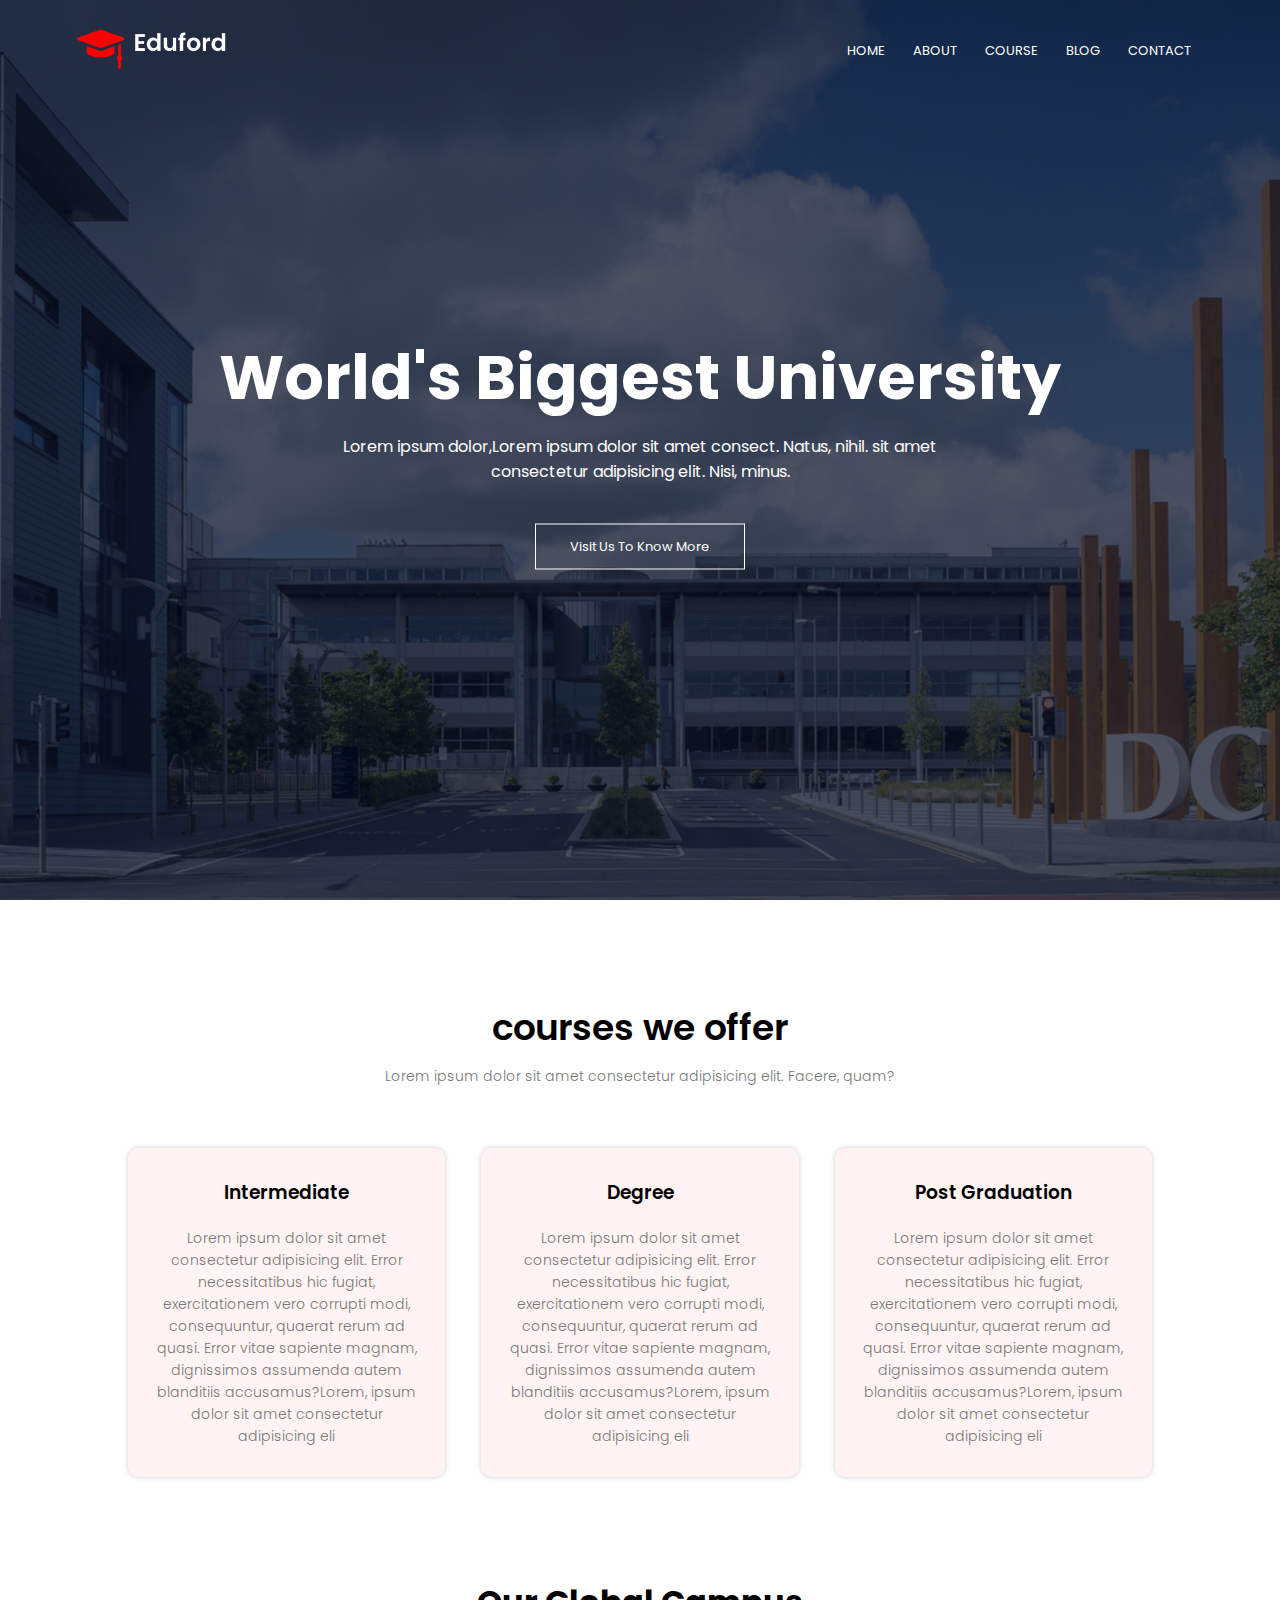
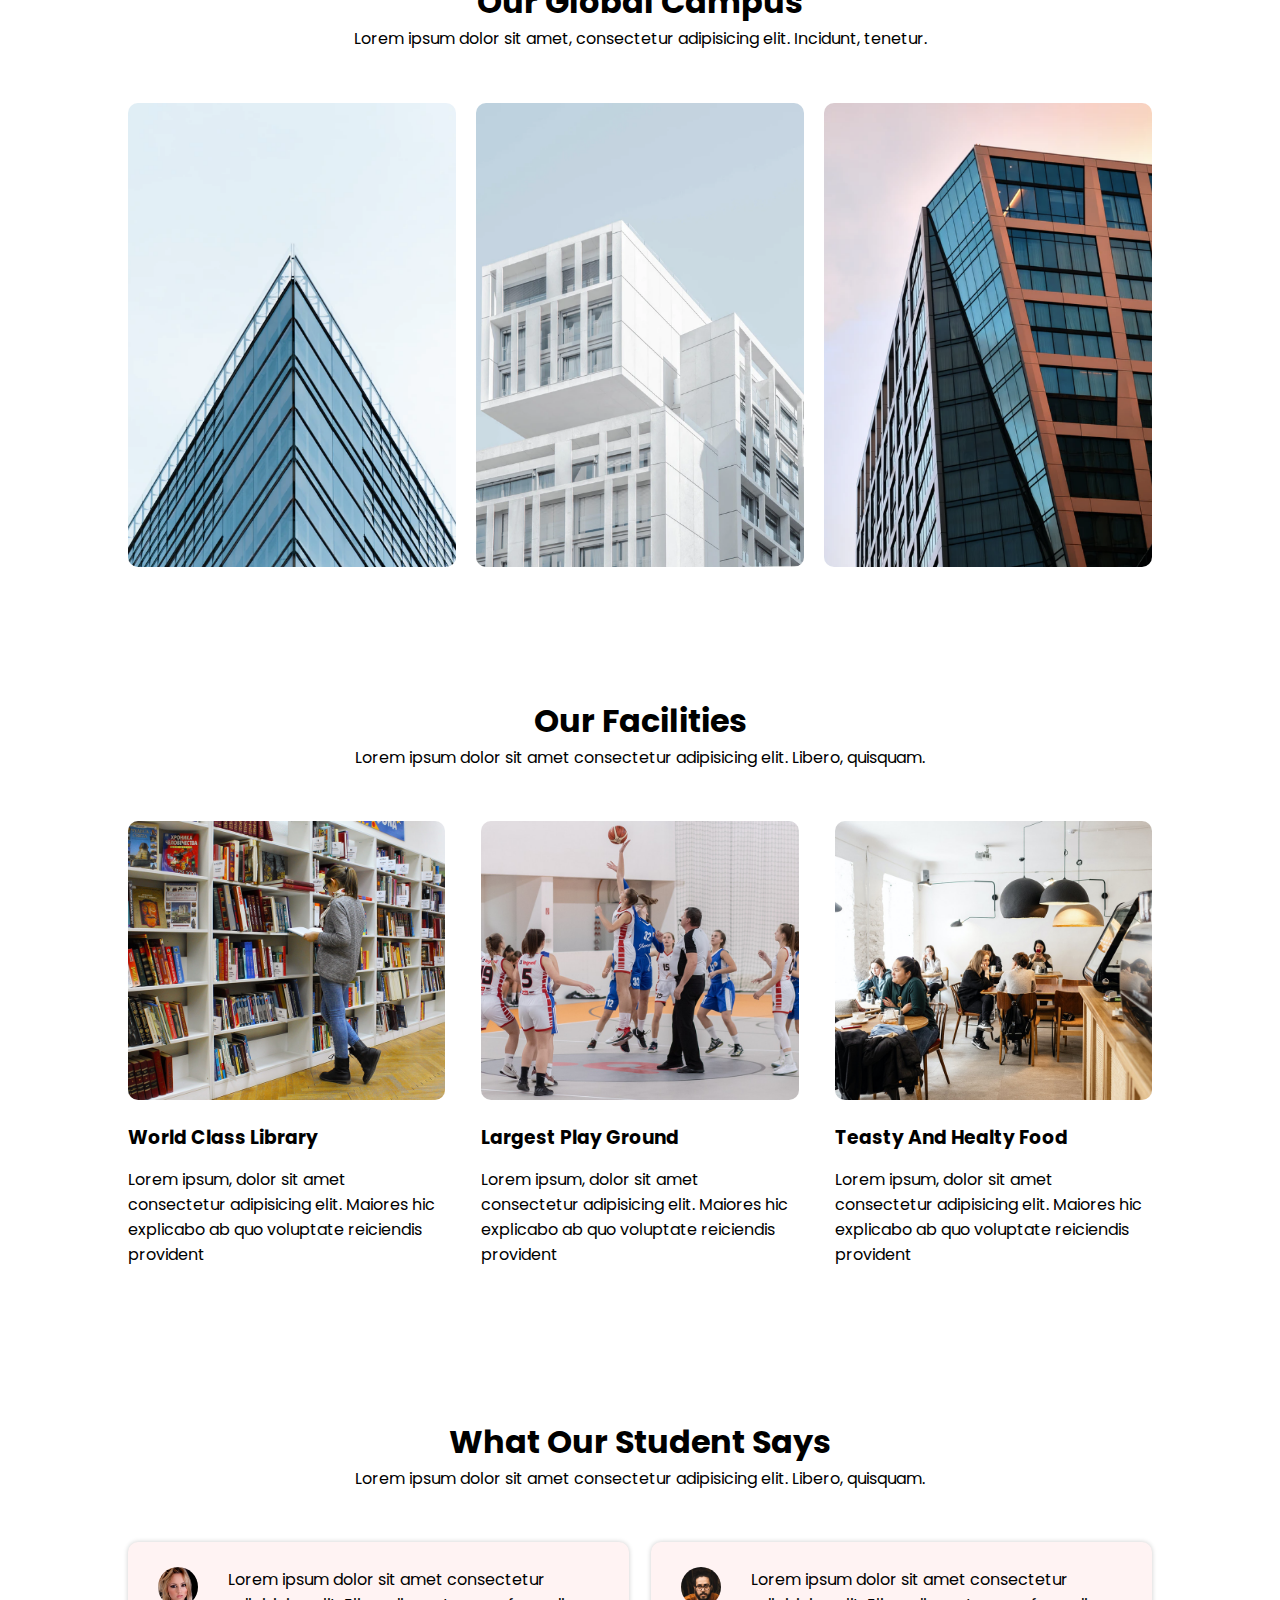
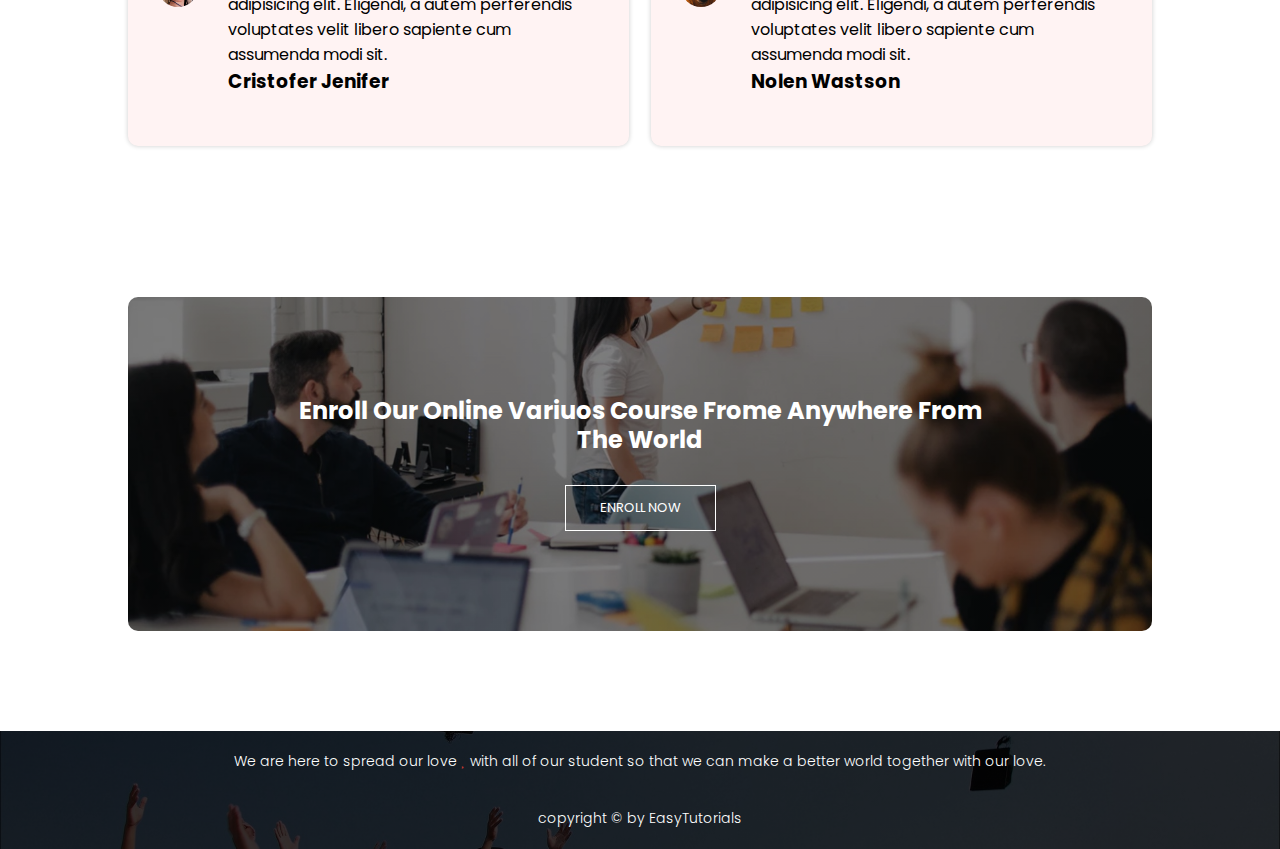
==== html/index.html @ fb4c7c31 "all done" ====
<!DOCTYPE html>
<html lang="en">

<head>
    <meta charset="UTF-8">
    <meta http-equiv="X-UA-Compatible" content="IE=edge">
    <meta name="viewport" content="width=device-width, initial-scale=1.0">
    <title>Document</title>
    <link rel="stylesheet" href="../css/style.css">
    <link rel="preconnect" href="https://fonts.googleapis.com">
    <link rel="preconnect" href="https://fonts.gstatic.com" crossorigin>
    <link href="https://fonts.googleapis.com/css2?family=Poppins:wght@100;300;400;600;700&display=swap"
        rel="stylesheet">

    <!-- here is the font awesome link -->

    <link rel="stylesheet" href="./fontawesome/all.css">
    <link rel="stylesheet" href="./fontawesome/all.min.css">
    <link rel="stylesheet" href="./fontawesome/brands.min.css">
    <link rel="stylesheet" href="./fontawesome/brands.css">
    <link rel="stylesheet" href="./fontawesome/solid.css">
    <link rel="stylesheet" href="./fontawesome/solid.min.css">
    <link rel="stylesheet" href="./fontawesome/regular.css">
    <link rel="stylesheet" href="./fontawesome/regular.min.css">
    <link rel="stylesheet" href="./fontawesome/fontawesome.css">
    <link rel="stylesheet" href="./fontawesome/fontawesome.min.css">

</head>

<body>
    <div class="wrap">
      </div>
    <i class="fas fa-chevron-circle-up" id="myBtn" onclick="scrollUp()"></i>
    <section class="header">
        <nav>
            <a href="index.html">
                <img src="../image/logo.png">
            </a>
            <div class="nav-links" id="navLinks">
                <i class="fas fa-times" onclick="hideMenu()"></i>
                <ul>
                    <li><a href="index.html">HOME</a></li>
                    <li><a href="about.html">ABOUT</a></li>
                    <li><a href="course.html">COURSE</a></li>
                    <li><a href="blog.html">BLOG</a></li>
                    <li><a href="">CONTACT</a></li>
                </ul>
            </div>
            <i class="fas fa-bars" onclick="showMenu()"></i>
        </nav>
        <div class="text-box">
            <h1>World's Biggest University</h1>
            <p>Lorem ipsum dolor,Lorem ipsum dolor sit amet consect. Natus, nihil. sit amet consectetur adipisicing
                elit. Nisi, minus.</p>
            <a href="index.html" class="hero-btn">Visit Us To Know More</a>
        </div>
    </section>
    <!----------------------course----------------------------------------->

    <section class="course">
        <h1>courses we offer</h1>
        <p>Lorem ipsum dolor sit amet consectetur adipisicing elit. Facere, quam?</p>
        <div class="row">
            <div class="course-col">
                <h3>Intermediate</h3>
                <p>Lorem ipsum dolor sit amet consectetur adipisicing elit. Error necessitatibus hic fugiat,
                    exercitationem vero corrupti modi, consequuntur, quaerat rerum ad quasi. Error vitae sapiente
                    magnam, dignissimos assumenda autem blanditiis accusamus?Lorem, ipsum dolor sit amet consectetur
                    adipisicing eli </p>
            </div>
            <div class="course-col">
                <h3>Degree</h3>
                <p>Lorem ipsum dolor sit amet consectetur adipisicing elit. Error necessitatibus hic fugiat,
                    exercitationem vero corrupti modi, consequuntur, quaerat rerum ad quasi. Error vitae sapiente
                    magnam, dignissimos assumenda autem blanditiis accusamus?Lorem, ipsum dolor sit amet consectetur
                    adipisicing eli </p>
            </div>
            <div class="course-col">
                <h3>Post Graduation</h3>
                <p>Lorem ipsum dolor sit amet consectetur adipisicing elit. Error necessitatibus hic fugiat,
                    exercitationem vero corrupti modi, consequuntur, quaerat rerum ad quasi. Error vitae sapiente
                    magnam, dignissimos assumenda autem blanditiis accusamus?Lorem, ipsum dolor sit amet consectetur
                    adipisicing eli </p>
            </div>
        </div>
    </section>

    <!-- -----------------------campus section------------------------- -->

    <section class="campus">
        <h1>Our Global Campus</h1>
        <p>Lorem ipsum dolor sit amet, consectetur adipisicing elit. Incidunt, tenetur.</p>
        <div class="row">
            <div class="campus-col">
                <img src="../image/london.png">
                <div class="layer">
                    <h3>London</h3>
                </div>
            </div>
            <div class="campus-col">
                <img src="../image/washington.png">
                <div class="layer">
                    <h3>Washington</h3>
                </div>
            </div>
            <div class="campus-col">
                <img src="../image/newyork.png">
                <div class="layer">
                    <h3>Newyork</h3>
                </div>
            </div>
        </div>
    </section>

    <!--------------------------------our facilities-------------------------------------->


    <section class="facilities">
        <h1>Our Facilities</h1>
        <p>Lorem ipsum dolor sit amet consectetur adipisicing elit. Libero, quisquam.</p>
        <div class="row">
            <div class="facilities-col">
                <img src="../image/library.png" alt="">
                <h3>World Class Library</h3>
                <p>Lorem ipsum, dolor sit amet consectetur adipisicing elit. Maiores hic explicabo ab quo voluptate
                    reiciendis provident </p>
            </div>
            <div class="facilities-col">
                <img src="../image/basketball.png" alt="">
                <h3>Largest Play Ground</h3>
                <p>Lorem ipsum, dolor sit amet consectetur adipisicing elit. Maiores hic explicabo ab quo voluptate
                    reiciendis provident </p>
            </div>
            <div class="facilities-col">
                <img src="../image/cafeteria.png" alt="">
                <h3>Teasty And Healty Food</h3>
                <p>Lorem ipsum, dolor sit amet consectetur adipisicing elit. Maiores hic explicabo ab quo voluptate
                    reiciendis provident </p>
            </div>
        </div>
    </section>

    <!---------------------testimonial---------------------->


    <section class="testimonial">
        <h1>What Our Student Says</h1>
        <p>Lorem ipsum dolor sit amet consectetur adipisicing elit. Libero, quisquam.</p>
        <div class="row">
            <div class="testimonial-col">
                <div class="img">
                    <img src="../image/user1.jpg">

                </div>
                <div class="review">
                    <p>Lorem ipsum dolor sit amet consectetur adipisicing elit. Eligendi, a autem perferendis voluptates
                        velit libero sapiente cum assumenda modi sit.</p>
                    <h3>Cristofer Jenifer</h3>
                    <i class="fas fa-star"></i>
                    <i class="fas fa-star"></i>
                    <i class="fas fa-star"></i>
                    <i class="fas fa-star"></i>
                    <i class="fas fa-star-half-alt"></i>
                </div>
            </div>
            <div class="testimonial-col">
                <div class="img">
                    <img src="../image/user2.jpg">

                </div>
                <div class="review">
                    <p>Lorem ipsum dolor sit amet consectetur adipisicing elit. Eligendi, a autem perferendis voluptates
                        velit libero sapiente cum assumenda modi sit.</p>
                    <h3>Nolen Wastson</h3>
                    <i class="fas fa-star"></i>
                    <i class="fas fa-star"></i>
                    <i class="fas fa-star"></i>
                    <i class="fas fa-star"></i>
                    <i class="fas fa-star"></i>
                </div>
            </div>
        </div>
    </section>

    <!---------------------------call to action------------------->

    <section class="ctn">
        <h2>Enroll Our Online Variuos Course Frome Anywhere From The World</h2>
        <a href="#" class="hero-btn">ENROLL NOW</a>
    </section>

    <!-- ------------------------------footer------------------------------>

    <footer>
        <p>We are here to spread our love <span><i class="far fa-heart"></i></span> with all of our student so that we can make a better
                world together with our love.</p>
        <div class="icon">
            <i class="fab fa-facebook-f"></i>
            <i class="fab fa-twitter"></i>
            <i class="fab fa-instagram"></i>
            <i class="fab fa-linkedin-in"></i>
        </div>
        <p>copyright &copy; by EasyTutorials</p>
    </footer>




    <!------------------------this is the js section------------------------->
    <script src="../js/app.js"></script>
</body>

</html>
---- css/style.css ----
html{
    scroll-behavior: smooth;
}
*{
    margin: 0;
    padding: 0;
    font-family: 'Poppins', sans-serif;
}
.header{
    min-height: 100vh;
    width: 100%;
    background-image: linear-gradient(rgba(4,9,30,0.7),rgba(4,9,30,0.7)),url('../image/banner.png');
    background-position: center;
    background-size: cover;
    position: relative;
}
#myBtn{
    display: none;
    transition: all 2s;
}
.fa-chevron-circle-up{
    color: #f44336;
    font-size: 30px;
    position: fixed;
    right: 20px;
    bottom: 20px;
    cursor: pointer;
    padding: 10px;
    z-index: 3;
}
.fa-chevron-circle-up::before {
    content: '';
    position: absolute;
    top: 50%;
    left: 50%;
    transform: translate(-50%, -50%);
    opacity: 1;
    transition: all .3s ease-in-out 0s;
    z-index: 1;
}
.fa-chevron-circle-up::after {
    content: '';
    width: 30px; height: 30px;
    border-radius: 100%;
    border: 3px solid #f44336;
    position: absolute;
    z-index: 1;
    top: 50%;
    left: 50%;
    transform: translate(-50%, -50%);
    animation: ring 1.5s infinite;
}
@keyframes ring {
  0% {
    width: 30px;
    height: 30px;
    opacity: 1;
  }
  100% {
    width: 80px;
    height: 80px;
    opacity: 0;
  }
}

nav{
    display: flex;
    padding: 2% 6%;
    justify-content: space-between;
    align-items: center;    
}
nav img{
    width:150px;
}
.nav-links{
    flex: 1;
    text-align: right;
}
.nav-links ul li{
    list-style-type: none;
    display: inline-block;
    padding: 8px 12px;
    position: relative;
}
.nav-links ul li a{
    color: white;
    text-decoration:none;
    font-size: 13px;
}
.nav-links ul li::after{
    content: '';
    width: 0%;
    height: 2px;
    background: #f44336;
    display: block;
    margin: auto;
    transition: .5s;
}
.nav-links ul li:hover::after{
    width: 100%;
}
.text-box{
    width: 90%;
    color: white;
    position: absolute;
    top: 50%;
    left: 50%;
    transform: translate(-50%,-50%);
    text-align: center;
}
.text-box h1{
    font-size: 62px;
}
.text-box p{
    margin: 10px 20% 40px;
}
.hero-btn{
    display: inline-block;
    text-decoration: none;
    color: white;
    border: 1px solid white;
    background: transparent;
    padding: 12px 34px;
    position: relative;
    font-size: 13px;
    cursor: pointer;
}
.hero-btn:hover{
border: 1px solid #f44336;
background: #f44336;
transition: .5s;
}
nav .fas{
    display: none;
}

/* ----------------------------this is the course section--------------------------- */

.course{
    width: 80%;
    margin: auto;
    padding-top: 100px;
    text-align: center;
}
.course h1{
    font-size: 36px;
    font-weight: 600;
}
.course p{
    font-size: 14px;
    color: #777;
    padding: 10px;
    line-height: 22px;
    font-weight: 300;
}
.row{
    margin-top: 5%;
    display: flex;
    justify-content: space-between;
}
.course-col{
    flex-basis: 31%;
    background-color: #fff3f3;
    border-radius: 10px;
    padding: 20px 12px;
    margin-bottom: 5%;
    box-sizing: border-box;
    box-shadow:  0 0 5px 0px rgba(0,0,0,0.2);
    cursor: pointer;
    transition: trasform 1s;
}
.course-col:hover{
    transform:scale(1.01);
}
.course-col h3{
    text-align: center;
    font-weight: 600;
    margin: 10px 0;
}

/* -------------------------campus section----------------------------- */
.campus{
    width: 80%;
    padding-top: 50px;
    margin: auto;
    text-align: center;
}
.campus-col{
    flex-basis: 32%;
    border-radius: 10px;
    margin-bottom: 30px;
    position: relative;
    overflow: hidden;
}
.campus-col img{
    width: 100%;
    display: block;
    
}
.layer{
    background: transparent;
    height: 100%;
    width: 100%;
    position: absolute;
    top: 0;
    left: 0;
    transition: .5s;
    cursor: pointer;
}
.layer:hover{
    background: rgba(226,0,0,0.7);
    
}
.layer h3{
    width: 100%;
    font-size: 26px;
    font-weight: 500;
    color: #fff;
    bottom: 0;
    left: 50%;
    transform: translateX(-50%);
    position: absolute;
    opacity: 0;
    transition: .5s;
}
.layer:hover h3{
    bottom: 49%;
    opacity: 1;
}

/* ---------------------------facilities section------------------------------ */


.facilities{
    width: 80%;
    margin: auto;
    text-align: center;
    padding-top: 100px;
}
.facilities-col{
    flex-basis: 31%;
    border-radius: 10px;
    margin-bottom: 5%;
    text-align: left;
}
.facilities-col img{
    width: 100%;
    border-radius: 10px;

}
.facilities-col h3{
    margin: 16px 0px 15px;
    text-align: left;

}
.facilities-col p{
    padding: 0;
}

/* ---------------------testimonial------------------- */


.testimonial{
    width: 80%;
    margin: auto;
    padding-top: 100px;
    text-align: center;
}

.testimonial-col{
    flex-basis: 44%;
    border-radius: 10px;
    margin-bottom: 5%;
    text-align: left;
    background: #fff3f3;
    padding: 25px;
    cursor: pointer;
    display: flex;
    box-shadow: 0 0 5px 0 rgba(0, 0, 0, .2);
}
.testimonial-col img{
    display: inline-block;
    height: 40px;
    margin-left: 5px;
    margin-right: 30px;
    border-radius: 50%;
}
.testimonial p{
    padding: 0;
}
.testimonial-col .h3{
    margin-top: 15px;
    text-align: left;
}
.testimonial-col .fas{
    color: #f44336;
}
.review{
    width: 99%;
    
}

/* ---------------------------call to action------------------- */

.ctn{
    margin: 100px auto;
    width: 80%;
    background-image: linear-gradient(rgba(0, 0, 0, .5),rgba(0, 0, 0, .5)), url('../image/banner2.jpg');
    position: center;
    background-size: cover;
    text-align: center;
    border-radius: 10px;
    padding: 100px 0;

}
.ctn h2{
    color: white;
    text-align: center;
    padding: 0 15% 30px;
    line-height: 1.2;
}

/* ---------------------------footer----------------------------- */

footer{
    width: 100%;
    text-align: center;
    background-image: linear-gradient(rgba(0, 0, 0, .8),rgba(0, 0, 0, .8)), url('../image/background.jpg');
    background-size: cover;
    background-position: center;
    padding: 20px 0;
}
footer p{
    color: white;
    font-size: 14px;
    font-weight: 300;
}
.icon{
    padding: 10px 0;
    width: 17%;
    justify-content: space-between;
    margin: auto;
    display: flex;
}
.icon .fab{
    color: #f44336;
    cursor: pointer;
    transition: all .5s;
}
.icon .fab:hover{
    transform: rotate(720deg);
}

.fa-heart{
    color: #f44336;
}






/* --------------------------here is the media query section----------------------- */
@media(max-width:700px){
    *{
        overflow-x: hidden;
    }
    .text-box h1{
        font-size: 20px;
    }
    .text-box p{
        font-size: 14px;
    }
    .nav-links ul li{
        display: block;
    }
    .nav-links{
        position: absolute;
        background: #f44336;
        height: 100vh;
        width: 200px;
        top: 0;
        right: -200px;
        text-align: left;
        z-index: 2;
        transition: .5s;
    }
    nav .fas{
        display: block;
        color: white;
        margin: 10px;
        font-size: 22px;
        cursor: pointer;
    }
    .nav-links ul{
        padding: 30px;
        position: fixed;
    }
    .row{
        flex-direction: column;
    }
    .ctn h2{
        font-size: 18px;
        padding: 0 1.7% 30px;
    }


    .fa-chevron-circle-up{
        color: #f44336;
        font-size: 10px;
        position: fixed;
        right: 10px;
        bottom: 10px;
        cursor: pointer;
        padding: 10px;
        z-index: 3;
    }
    
    .fa-chevron-circle-up::after {
        border: 1px solid #f44336;
        position: absolute;
        z-index: -2;
        animation: ring 1.5s infinite;
    }
    @keyframes ring {
      0% {
        width: 10px;
        height: 10px;
        opacity: 1;
      }
      100% {
        width: 120px;
        height: 120px;
        opacity: 1;
      }
    }

}
---- html/fontawesome/brands.min.css ----
/*!
 * Font Awesome Free 5.15.4 by @fontawesome - https://fontawesome.com
 * License - https://fontawesome.com/license/free (Icons: CC BY 4.0, Fonts: SIL OFL 1.1, Code: MIT License)
 */
@font-face{font-family:"Font Awesome 5 Brands";font-style:normal;font-weight:400;font-display:block;src:url(../webfonts/fa-brands-400.eot);src:url(../webfonts/fa-brands-400.eot?#iefix) format("embedded-opentype"),url(../webfonts/fa-brands-400.woff2) format("woff2"),url(../webfonts/fa-brands-400.woff) format("woff"),url(../webfonts/fa-brands-400.ttf) format("truetype"),url(../webfonts/fa-brands-400.svg#fontawesome) format("svg")}.fab{font-family:"Font Awesome 5 Brands";font-weight:400}
---- html/fontawesome/brands.css ----
/*!
 * Font Awesome Free 5.15.4 by @fontawesome - https://fontawesome.com
 * License - https://fontawesome.com/license/free (Icons: CC BY 4.0, Fonts: SIL OFL 1.1, Code: MIT License)
 */
@font-face {
  font-family: 'Font Awesome 5 Brands';
  font-style: normal;
  font-weight: 400;
  font-display: block;
  src: url("../webfonts/fa-brands-400.eot");
  src: url("../webfonts/fa-brands-400.eot?#iefix") format("embedded-opentype"), url("../webfonts/fa-brands-400.woff2") format("woff2"), url("../webfonts/fa-brands-400.woff") format("woff"), url("../webfonts/fa-brands-400.ttf") format("truetype"), url("../webfonts/fa-brands-400.svg#fontawesome") format("svg"); }

.fab {
  font-family: 'Font Awesome 5 Brands';
  font-weight: 400; }
---- html/fontawesome/solid.css ----
/*!
 * Font Awesome Free 5.15.4 by @fontawesome - https://fontawesome.com
 * License - https://fontawesome.com/license/free (Icons: CC BY 4.0, Fonts: SIL OFL 1.1, Code: MIT License)
 */
@font-face {
  font-family: 'Font Awesome 5 Free';
  font-style: normal;
  font-weight: 900;
  font-display: block;
  src: url("../webfonts/fa-solid-900.eot");
  src: url("../webfonts/fa-solid-900.eot?#iefix") format("embedded-opentype"), url("../webfonts/fa-solid-900.woff2") format("woff2"), url("../webfonts/fa-solid-900.woff") format("woff"), url("../webfonts/fa-solid-900.ttf") format("truetype"), url("../webfonts/fa-solid-900.svg#fontawesome") format("svg"); }

.fa,
.fas {
  font-family: 'Font Awesome 5 Free';
  font-weight: 900; }
---- html/fontawesome/solid.min.css ----
/*!
 * Font Awesome Free 5.15.4 by @fontawesome - https://fontawesome.com
 * License - https://fontawesome.com/license/free (Icons: CC BY 4.0, Fonts: SIL OFL 1.1, Code: MIT License)
 */
@font-face{font-family:"Font Awesome 5 Free";font-style:normal;font-weight:900;font-display:block;src:url(../webfonts/fa-solid-900.eot);src:url(../webfonts/fa-solid-900.eot?#iefix) format("embedded-opentype"),url(../webfonts/fa-solid-900.woff2) format("woff2"),url(../webfonts/fa-solid-900.woff) format("woff"),url(../webfonts/fa-solid-900.ttf) format("truetype"),url(../webfonts/fa-solid-900.svg#fontawesome) format("svg")}.fa,.fas{font-family:"Font Awesome 5 Free";font-weight:900}
---- html/fontawesome/regular.css ----
/*!
 * Font Awesome Free 5.15.4 by @fontawesome - https://fontawesome.com
 * License - https://fontawesome.com/license/free (Icons: CC BY 4.0, Fonts: SIL OFL 1.1, Code: MIT License)
 */
@font-face {
  font-family: 'Font Awesome 5 Free';
  font-style: normal;
  font-weight: 400;
  font-display: block;
  src: url("../webfonts/fa-regular-400.eot");
  src: url("../webfonts/fa-regular-400.eot?#iefix") format("embedded-opentype"), url("../webfonts/fa-regular-400.woff2") format("woff2"), url("../webfonts/fa-regular-400.woff") format("woff"), url("../webfonts/fa-regular-400.ttf") format("truetype"), url("../webfonts/fa-regular-400.svg#fontawesome") format("svg"); }

.far {
  font-family: 'Font Awesome 5 Free';
  font-weight: 400; }
---- html/fontawesome/regular.min.css ----
/*!
 * Font Awesome Free 5.15.4 by @fontawesome - https://fontawesome.com
 * License - https://fontawesome.com/license/free (Icons: CC BY 4.0, Fonts: SIL OFL 1.1, Code: MIT License)
 */
@font-face{font-family:"Font Awesome 5 Free";font-style:normal;font-weight:400;font-display:block;src:url(../webfonts/fa-regular-400.eot);src:url(../webfonts/fa-regular-400.eot?#iefix) format("embedded-opentype"),url(../webfonts/fa-regular-400.woff2) format("woff2"),url(../webfonts/fa-regular-400.woff) format("woff"),url(../webfonts/fa-regular-400.ttf) format("truetype"),url(../webfonts/fa-regular-400.svg#fontawesome) format("svg")}.far{font-family:"Font Awesome 5 Free";font-weight:400}
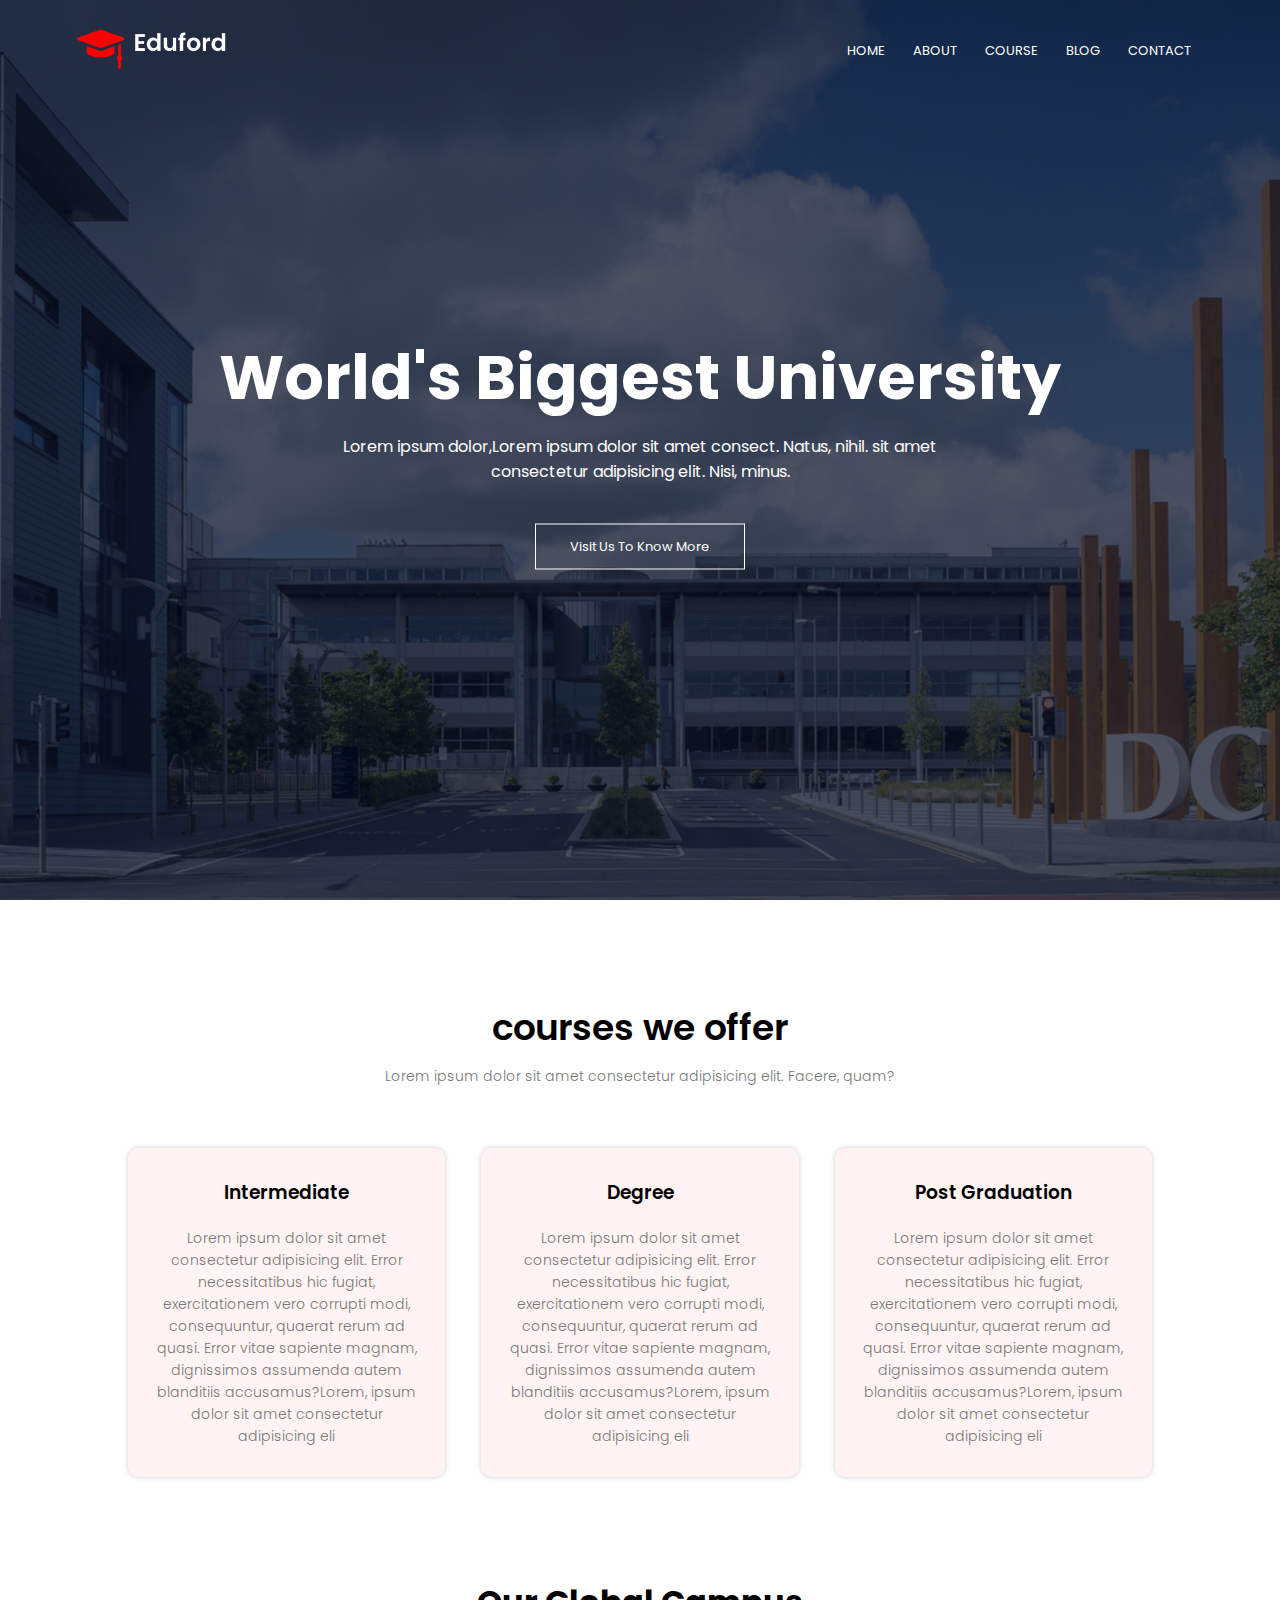
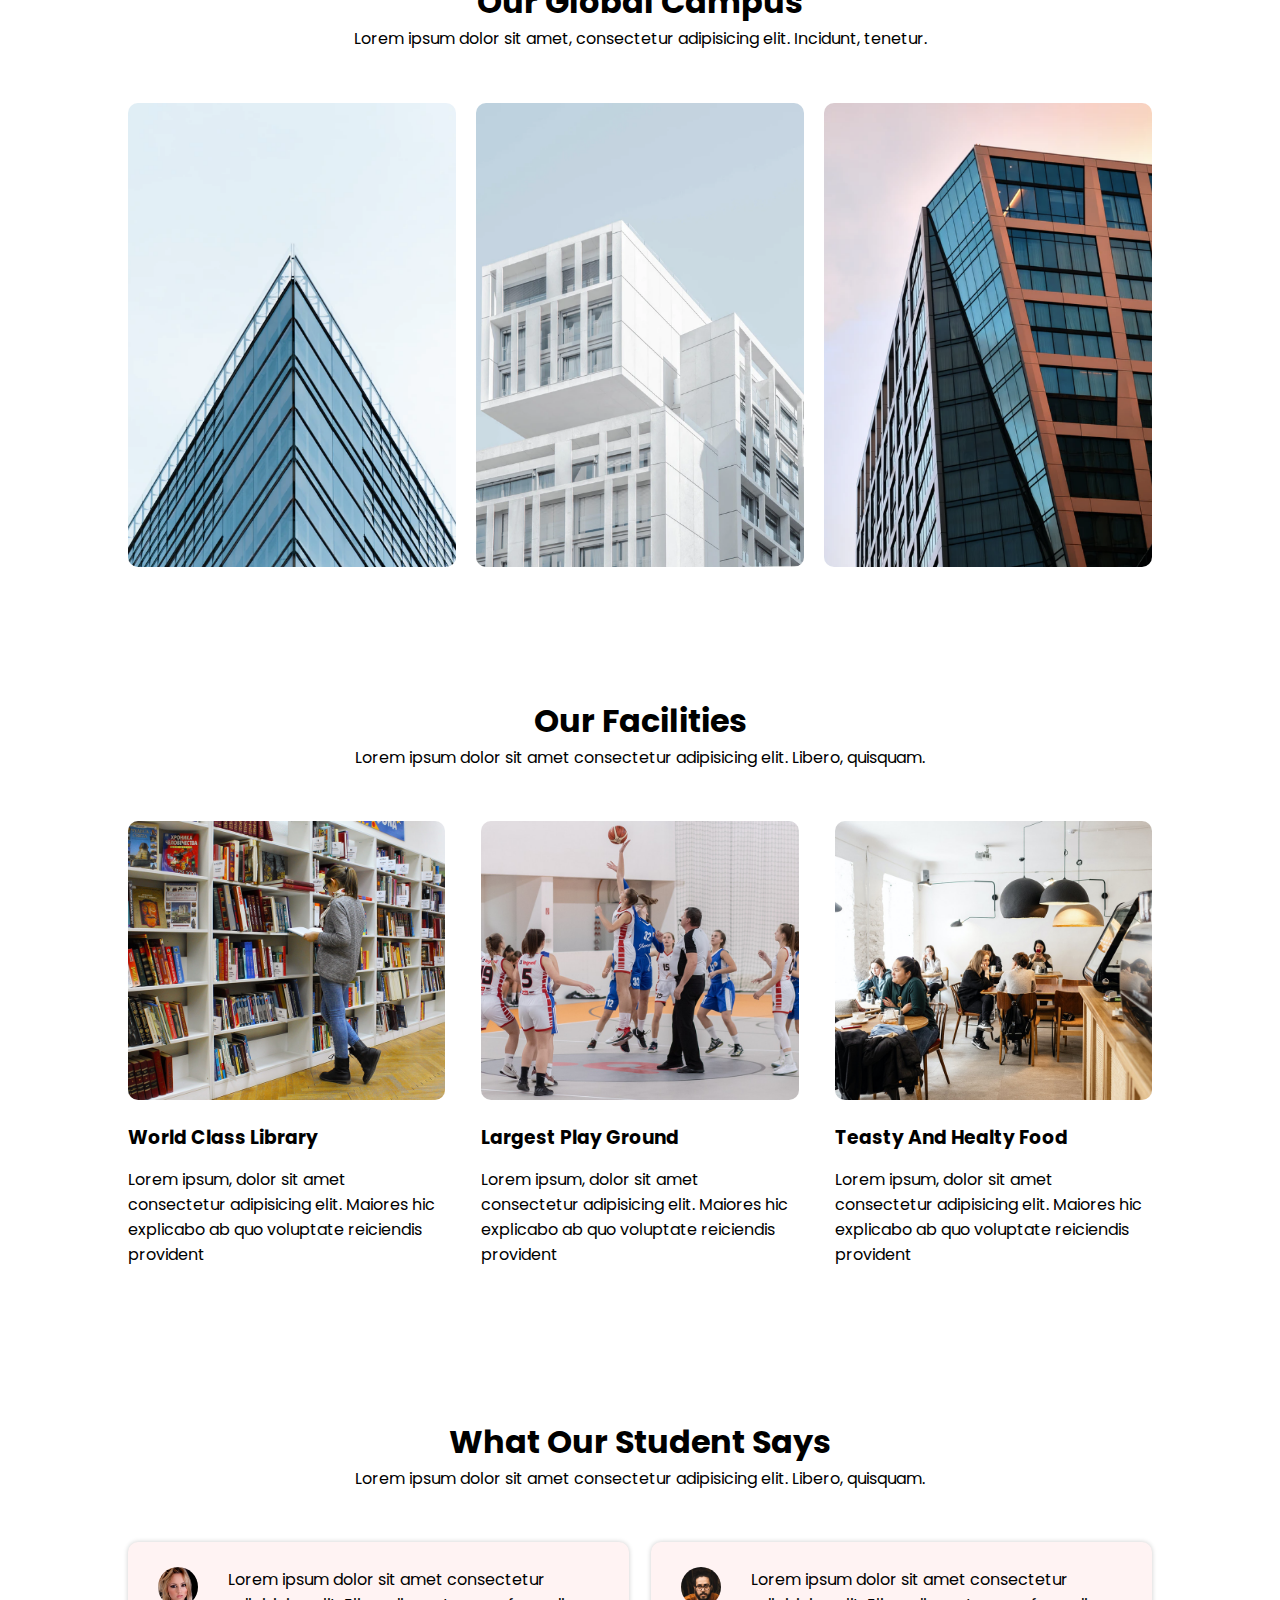
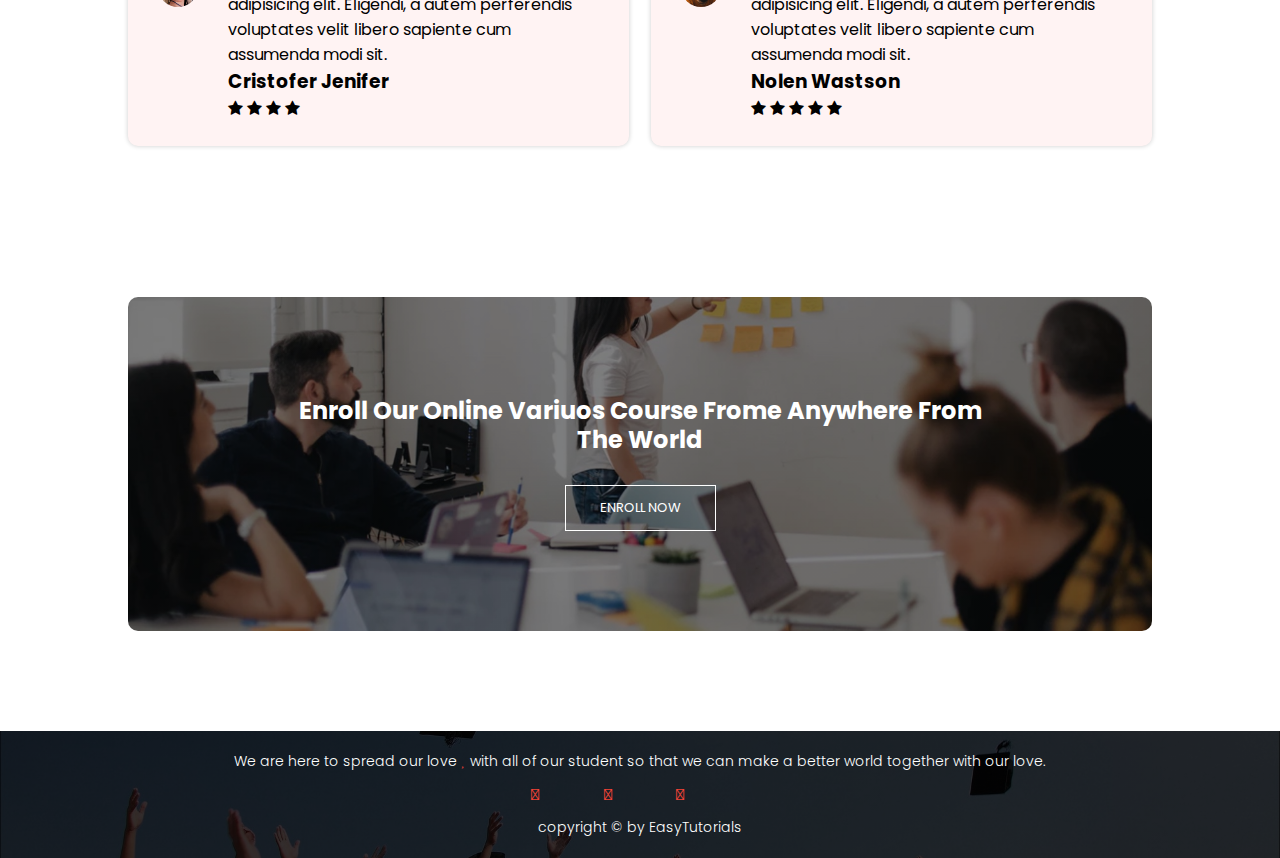
==== commit 8ee3ac3a: "ok" ====
--- a/html/index.html
+++ b/html/index.html
@@ -14,7 +14,7 @@
 
     <!-- here is the font awesome link -->
 
-    <link rel="stylesheet" href="./fontawesome/all.css">
+    <!-- <link rel="stylesheet" href="./fontawesome/all.css">
     <link rel="stylesheet" href="./fontawesome/all.min.css">
     <link rel="stylesheet" href="./fontawesome/brands.min.css">
     <link rel="stylesheet" href="./fontawesome/brands.css">
@@ -23,7 +23,8 @@
     <link rel="stylesheet" href="./fontawesome/regular.css">
     <link rel="stylesheet" href="./fontawesome/regular.min.css">
     <link rel="stylesheet" href="./fontawesome/fontawesome.css">
-    <link rel="stylesheet" href="./fontawesome/fontawesome.min.css">
+    <link rel="stylesheet" href="./fontawesome/fontawesome.min.css"> -->
+    <link rel="stylesheet" href="https://cdnjs.cloudflare.com/ajax/libs/font-awesome/4.7.0/css/font-awesome.min.css">
 
 </head>
 
@@ -156,11 +157,11 @@
                     <p>Lorem ipsum dolor sit amet consectetur adipisicing elit. Eligendi, a autem perferendis voluptates
                         velit libero sapiente cum assumenda modi sit.</p>
                     <h3>Cristofer Jenifer</h3>
-                    <i class="fas fa-star"></i>
-                    <i class="fas fa-star"></i>
-                    <i class="fas fa-star"></i>
-                    <i class="fas fa-star"></i>
-                    <i class="fas fa-star-half-alt"></i>
+                    <i class="fa fa-star"></i>
+                    <i class="fa fa-star"></i>
+                    <i class="fa fa-star"></i>
+                    <i class="fa fa-star"></i>
+                    <i class="fa fa-star-half-alt"></i>
                 </div>
             </div>
             <div class="testimonial-col">
@@ -172,11 +173,11 @@
                     <p>Lorem ipsum dolor sit amet consectetur adipisicing elit. Eligendi, a autem perferendis voluptates
                         velit libero sapiente cum assumenda modi sit.</p>
                     <h3>Nolen Wastson</h3>
-                    <i class="fas fa-star"></i>
-                    <i class="fas fa-star"></i>
-                    <i class="fas fa-star"></i>
-                    <i class="fas fa-star"></i>
-                    <i class="fas fa-star"></i>
+                    <i class="fa fa-star"></i>
+                    <i class="fa fa-star"></i>
+                    <i class="fa fa-star"></i>
+                    <i class="fa fa-star"></i>
+                    <i class="fa fa-star"></i>
                 </div>
             </div>
         </div>
